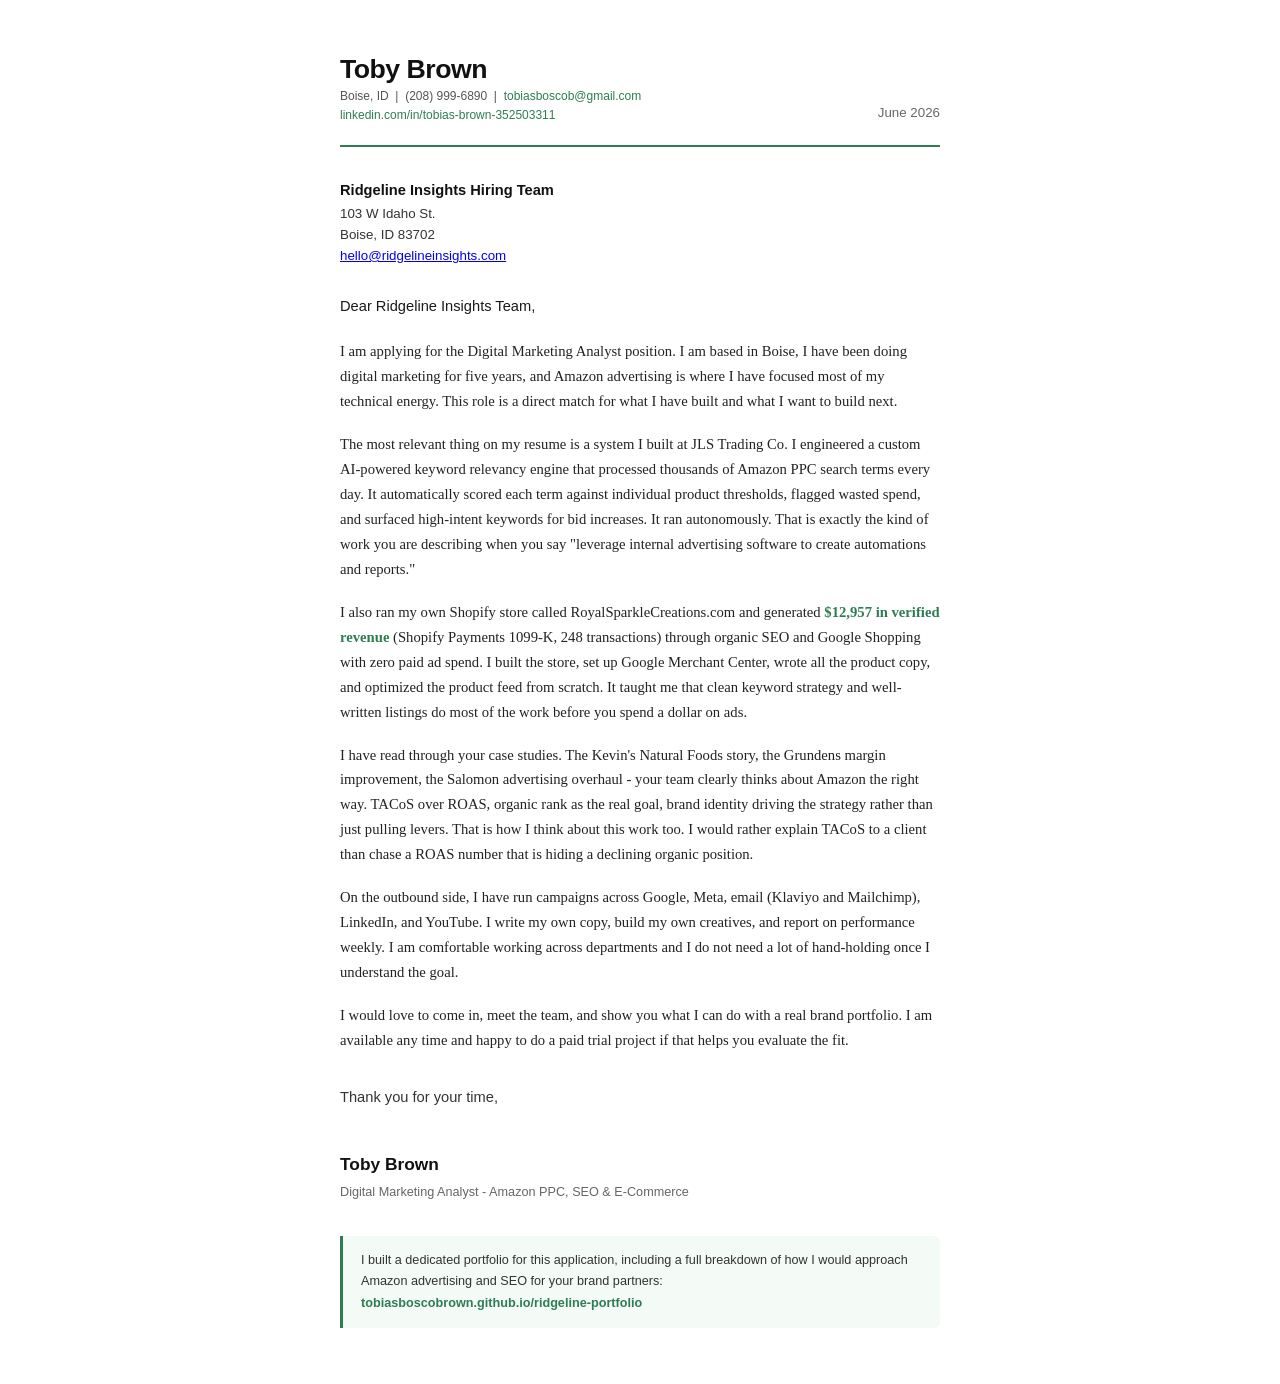
==== cover-letter.html @ a0fba433 "Add cover letter for Ridgeline Insights application" ====
<!DOCTYPE html>
<html lang="en">
<head>
  <meta charset="UTF-8" />
  <meta name="viewport" content="width=device-width, initial-scale=1.0" />
  <title>Toby Brown - Cover Letter - Ridgeline Insights</title>
  <style>
    * { margin: 0; padding: 0; box-sizing: border-box; }
    body {
      font-family: 'Georgia', serif;
      font-size: 11pt;
      color: #1a1a1a;
      background: #fff;
      line-height: 1.7;
    }
    .page {
      max-width: 720px;
      margin: 0 auto;
      padding: 56px 60px;
    }

    .letterhead {
      border-bottom: 2px solid #2E7D52;
      padding-bottom: 20px;
      margin-bottom: 32px;
      display: flex;
      justify-content: space-between;
      align-items: flex-end;
    }

    .sender-name {
      font-size: 20pt;
      font-weight: bold;
      font-family: 'Arial', sans-serif;
      color: #111;
      letter-spacing: -0.5px;
      line-height: 1;
      margin-bottom: 4px;
    }

    .sender-contact {
      font-family: 'Arial', sans-serif;
      font-size: 9pt;
      color: #555;
      line-height: 1.6;
    }

    .sender-contact a {
      color: #2E7D52;
      text-decoration: none;
    }

    .date-block {
      font-family: 'Arial', sans-serif;
      font-size: 10pt;
      color: #666;
      text-align: right;
    }

    .recipient {
      font-family: 'Arial', sans-serif;
      font-size: 10pt;
      color: #333;
      margin-bottom: 28px;
      line-height: 1.6;
    }

    .recipient strong {
      color: #111;
      font-size: 11pt;
    }

    .salutation {
      font-size: 11pt;
      margin-bottom: 20px;
      font-family: 'Arial', sans-serif;
    }

    p {
      margin-bottom: 18px;
      font-size: 11pt;
      color: #222;
    }

    .highlight {
      color: #2E7D52;
      font-weight: bold;
    }

    .closing {
      margin-top: 32px;
      font-family: 'Arial', sans-serif;
      font-size: 11pt;
    }

    .closing-word {
      margin-bottom: 40px;
      color: #333;
    }

    .sig-name {
      font-size: 13pt;
      font-weight: bold;
      color: #111;
    }

    .sig-title {
      font-size: 9.5pt;
      color: #666;
      margin-top: 3px;
    }

    .portfolio-callout {
      margin-top: 32px;
      padding: 14px 18px;
      border-left: 3px solid #2E7D52;
      background: #f4faf6;
      border-radius: 0 6px 6px 0;
      font-family: 'Arial', sans-serif;
      font-size: 9.5pt;
      color: #333;
    }

    .portfolio-callout a {
      color: #2E7D52;
      font-weight: bold;
      text-decoration: none;
    }

    @media print {
      body { font-size: 10.5pt; }
      .page { padding: 32px 40px; }
      .portfolio-callout { background: #f4faf6 !important; -webkit-print-color-adjust: exact; print-color-adjust: exact; }
    }
  </style>
</head>
<body>
<div class="page">

  <div class="letterhead">
    <div>
      <div class="sender-name">Toby Brown</div>
      <div class="sender-contact">
        Boise, ID &nbsp;|&nbsp; (208) 999-6890 &nbsp;|&nbsp;
        <a href="mailto:tobiasboscob@gmail.com">tobiasboscob@gmail.com</a><br />
        <a href="https://www.linkedin.com/in/tobias-brown-352503311/">linkedin.com/in/tobias-brown-352503311</a>
      </div>
    </div>
    <div class="date-block">June 2026</div>
  </div>

  <div class="recipient">
    <strong>Ridgeline Insights Hiring Team</strong><br />
    103 W Idaho St.<br />
    Boise, ID 83702<br />
    <a href="mailto:hello@ridgelineinsights.com">hello@ridgelineinsights.com</a>
  </div>

  <div class="salutation">Dear Ridgeline Insights Team,</div>

  <p>
    I am applying for the Digital Marketing Analyst position. I am based in Boise, I have been doing digital marketing for five years, and Amazon advertising is where I have focused most of my technical energy. This role is a direct match for what I have built and what I want to build next.
  </p>

  <p>
    The most relevant thing on my resume is a system I built at JLS Trading Co. I engineered a custom AI-powered keyword relevancy engine that processed thousands of Amazon PPC search terms every day. It automatically scored each term against individual product thresholds, flagged wasted spend, and surfaced high-intent keywords for bid increases. It ran autonomously. That is exactly the kind of work you are describing when you say "leverage internal advertising software to create automations and reports."
  </p>

  <p>
    I also ran my own Shopify store called RoyalSparkleCreations.com and generated <span class="highlight">$12,957 in verified revenue</span> (Shopify Payments 1099-K, 248 transactions) through organic SEO and Google Shopping with zero paid ad spend. I built the store, set up Google Merchant Center, wrote all the product copy, and optimized the product feed from scratch. It taught me that clean keyword strategy and well-written listings do most of the work before you spend a dollar on ads.
  </p>

  <p>
    I have read through your case studies. The Kevin's Natural Foods story, the Grundens margin improvement, the Salomon advertising overhaul - your team clearly thinks about Amazon the right way. TACoS over ROAS, organic rank as the real goal, brand identity driving the strategy rather than just pulling levers. That is how I think about this work too. I would rather explain TACoS to a client than chase a ROAS number that is hiding a declining organic position.
  </p>

  <p>
    On the outbound side, I have run campaigns across Google, Meta, email (Klaviyo and Mailchimp), LinkedIn, and YouTube. I write my own copy, build my own creatives, and report on performance weekly. I am comfortable working across departments and I do not need a lot of hand-holding once I understand the goal.
  </p>

  <p>
    I would love to come in, meet the team, and show you what I can do with a real brand portfolio. I am available any time and happy to do a paid trial project if that helps you evaluate the fit.
  </p>

  <div class="closing">
    <div class="closing-word">Thank you for your time,</div>
    <div class="sig-name">Toby Brown</div>
    <div class="sig-title">Digital Marketing Analyst - Amazon PPC, SEO &amp; E-Commerce</div>
  </div>

  <div class="portfolio-callout">
    I built a dedicated portfolio for this application, including a full breakdown of how I would approach Amazon advertising and SEO for your brand partners:<br />
    <a href="https://tobiasboscobrown.github.io/ridgeline-portfolio/">tobiasboscobrown.github.io/ridgeline-portfolio</a>
  </div>

</div>
</body>
</html>
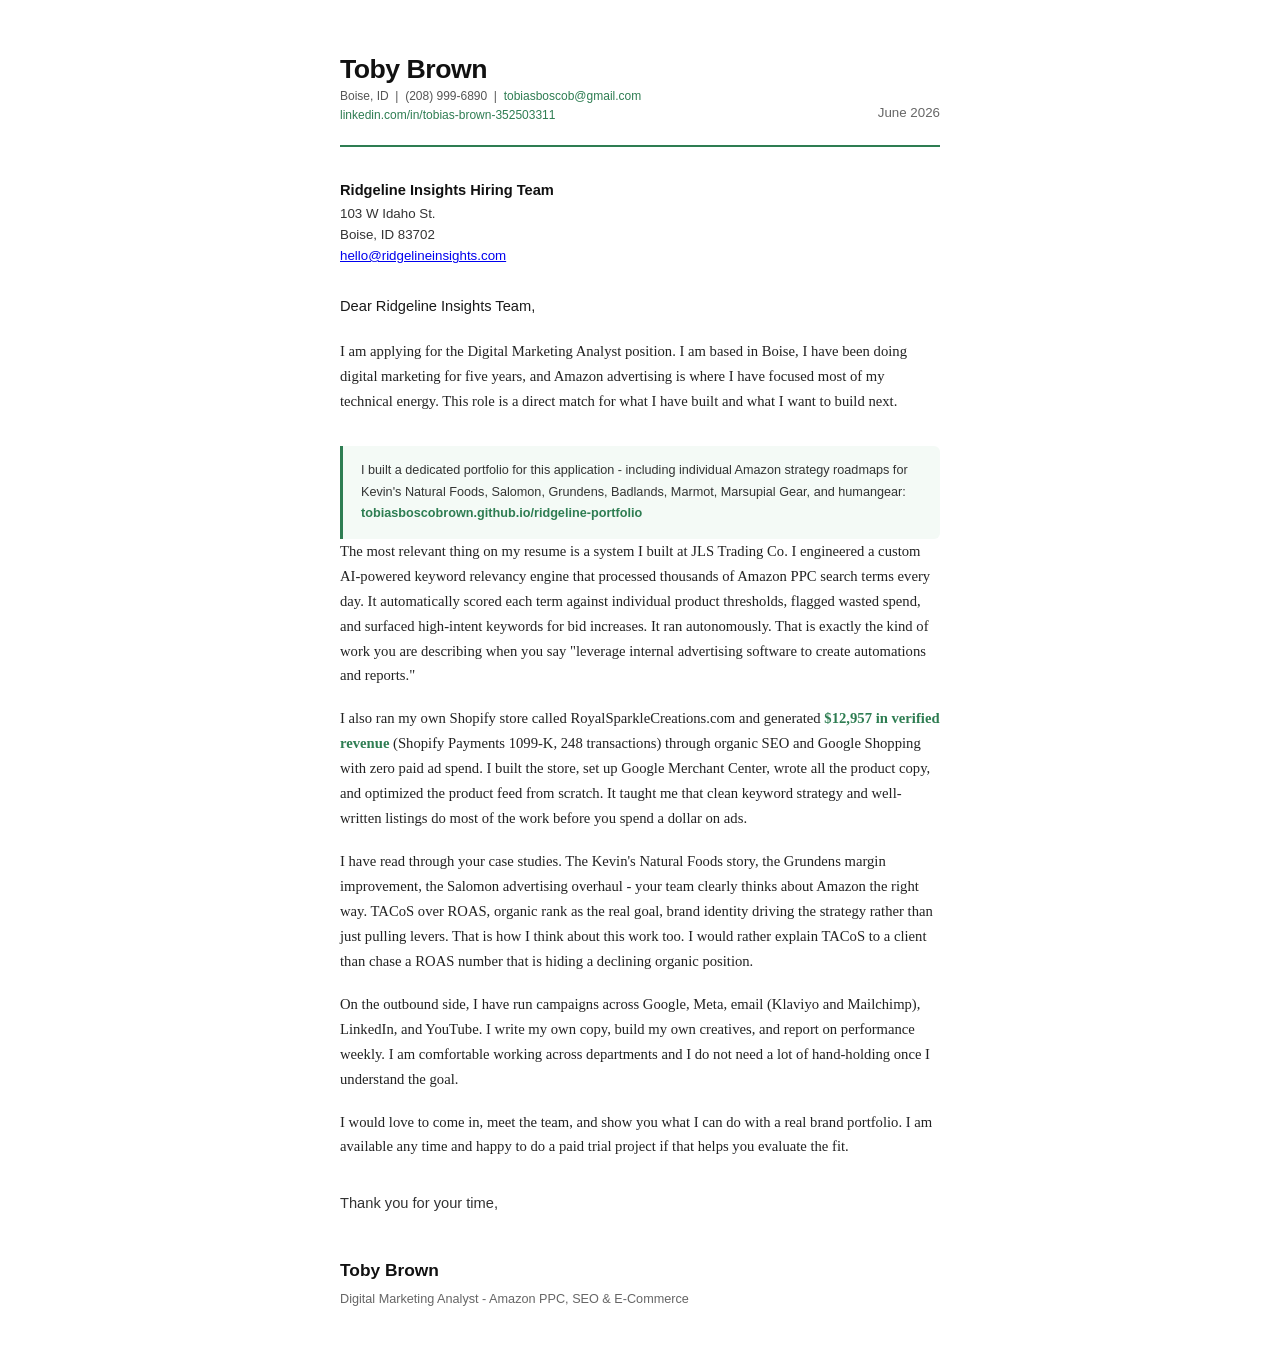
==== commit 79ac4339: "Move portfolio link to top of cover letter after opening paragraph" ====
--- a/cover-letter.html
+++ b/cover-letter.html
@@ -162,6 +162,11 @@
     I am applying for the Digital Marketing Analyst position. I am based in Boise, I have been doing digital marketing for five years, and Amazon advertising is where I have focused most of my technical energy. This role is a direct match for what I have built and what I want to build next.
   </p>
 
+  <div class="portfolio-callout">
+    I built a dedicated portfolio for this application - including individual Amazon strategy roadmaps for Kevin's Natural Foods, Salomon, Grundens, Badlands, Marmot, Marsupial Gear, and humangear:<br />
+    <a href="https://tobiasboscobrown.github.io/ridgeline-portfolio/">tobiasboscobrown.github.io/ridgeline-portfolio</a>
+  </div>
+
   <p>
     The most relevant thing on my resume is a system I built at JLS Trading Co. I engineered a custom AI-powered keyword relevancy engine that processed thousands of Amazon PPC search terms every day. It automatically scored each term against individual product thresholds, flagged wasted spend, and surfaced high-intent keywords for bid increases. It ran autonomously. That is exactly the kind of work you are describing when you say "leverage internal advertising software to create automations and reports."
   </p>
@@ -188,10 +193,6 @@
     <div class="sig-title">Digital Marketing Analyst - Amazon PPC, SEO &amp; E-Commerce</div>
   </div>
 
-  <div class="portfolio-callout">
-    I built a dedicated portfolio for this application, including a full breakdown of how I would approach Amazon advertising and SEO for your brand partners:<br />
-    <a href="https://tobiasboscobrown.github.io/ridgeline-portfolio/">tobiasboscobrown.github.io/ridgeline-portfolio</a>
-  </div>
 
 </div>
 </body>
